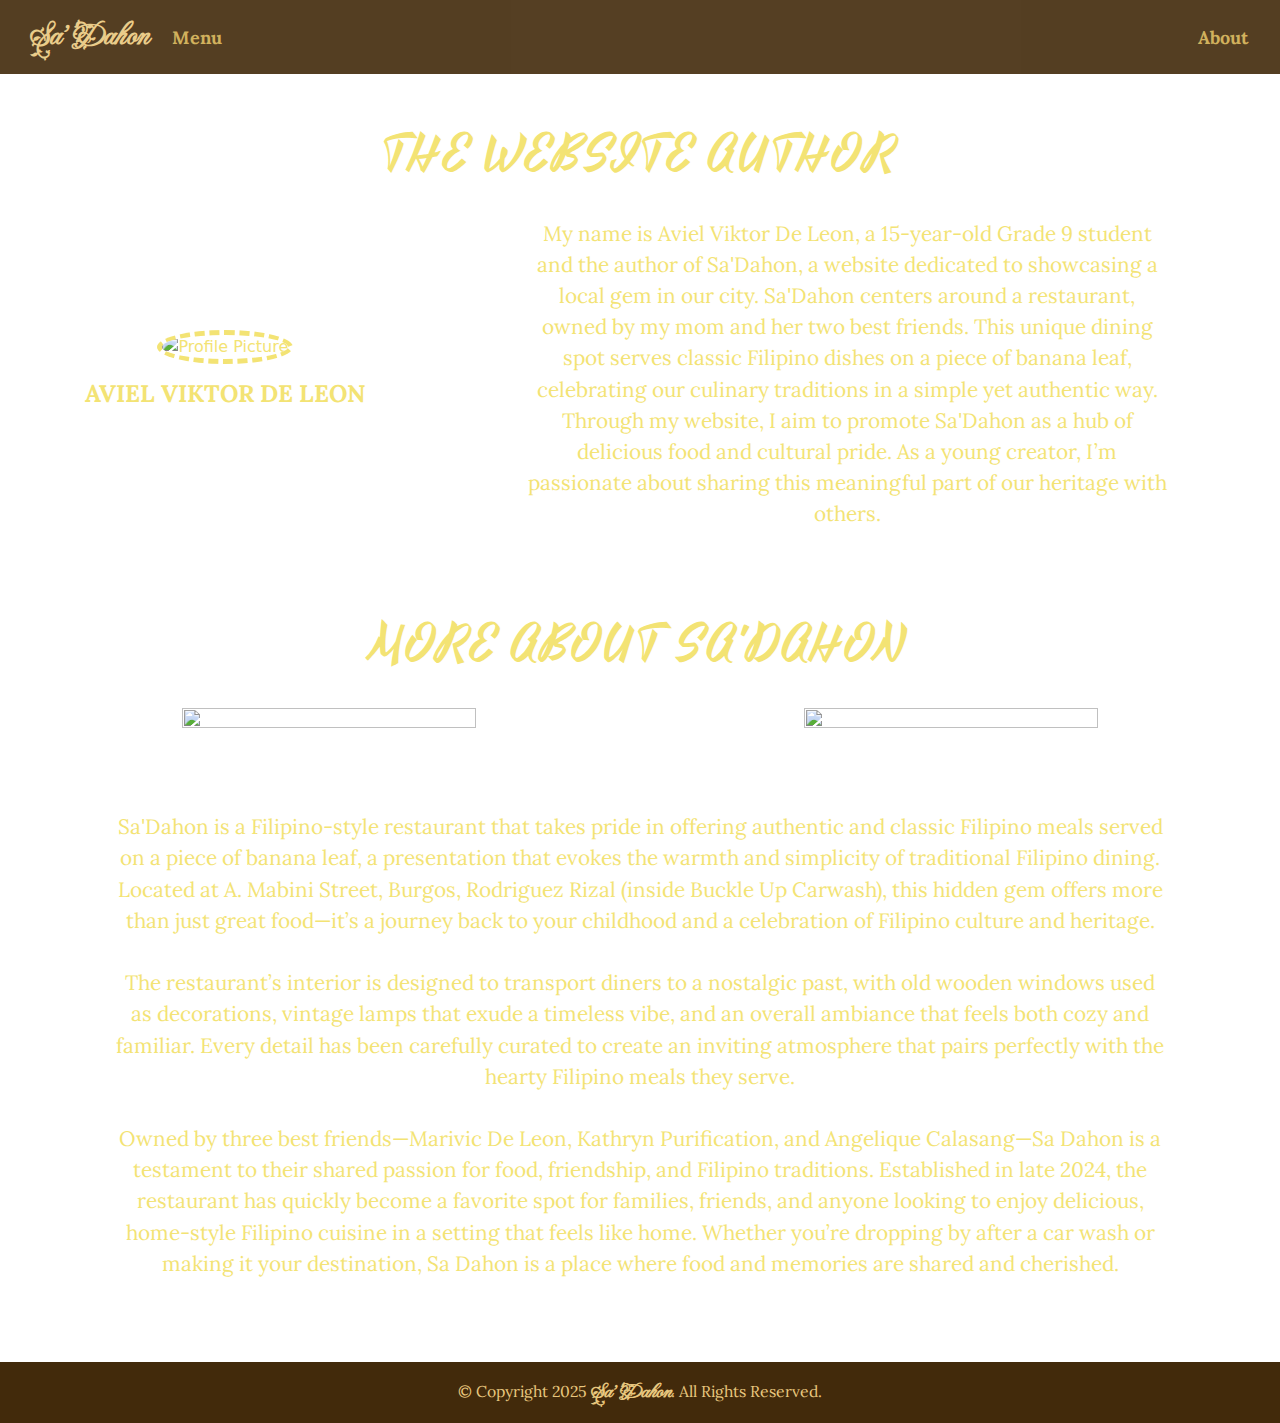
==== html/about.html @ 12aa1c09 "first upload" ====
<!DOCTYPE html>
<html lang="en">
<head>
    <meta charset="UTF-8">
    <meta name="viewport" content="width=device-width, initial-scale=1.0">
    <title>Sa'Dahon - Home</title>
    <link href="https://cdn.jsdelivr.net/npm/bootstrap@5.3.3/dist/css/bootstrap.min.css" rel="stylesheet" integrity="sha384-QWTKZyjpPEjISv5WaRU9OFeRpok6YctnYmDr5pNlyT2bRjXh0JMhjY6hW+ALEwIH" crossorigin="anonymous">
    <link rel="stylesheet" href="https://cdnjs.cloudflare.com/ajax/libs/font-awesome/4.7.0/css/font-awesome.min.css">
    <link rel="stylesheet" href="../css/about.css">
    <link rel="shortcut icon" href="../img/logo2-nobg.png" type="image/x-icon">
    <link rel="preconnect" href="https://fonts.googleapis.com">
    <link rel="preconnect" href="https://fonts.gstatic.com" crossorigin>
    <link href="https://fonts.googleapis.com/css2?family=Fleur+De+Leah&family=Lora:ital,wght@0,400..700;1,400..700&family=Yesteryear&display=swap" rel="stylesheet">
</head>
<body>
    <div class="parallax">
      <nav class="navbar fixed-top navbar-expand-lg"> <!--start of navbar-->
        <a class="navbar-brand big" href="home.html">Sa'Dahon</a> <!--to add icon logo-->
  
        <button
          class="navbar-toggler"
          type="button"
          data-toggle="collapse"
          data-target="#collapsibleNavbar"
        >
          <span class="navbar-toggler-icon"></span>
        </button>
  
        <div class="collapse navbar-collapse" id="collapsibleNavbar">
          <ul class="navbar-nav mr-auto">
            <li class="nav-item">
              <a href="menu.html" class="nav-link">Menu</a>
            </li>
          </ul>
          <ul class="navbar-nav ms-auto">
            <li class="nav-item">
                <a href="about.html" class="nav-link">About</a>
            </li>
          </ul>
        </div>
      </nav>

      <div class="author">
        <h1 style="text-align: center">THE WEBSITE AUTHOR</h1>
        <div class="row">
            <div class="col-md-4 profile-container">
                <img src="../img/pfp.jpg" alt="Profile Picture" class="profile-pic">
                <h3>AVIEL VIKTOR DE LEON</h3>
            </div>
            <div class="col-md-8 info">
                <p style="text-align: center">My name is Aviel Viktor De Leon, a 15-year-old Grade 9 student and the author of Sa'Dahon, a website dedicated to showcasing a local gem in our city. Sa'Dahon centers around a restaurant, owned by my mom and her two best friends. This unique dining spot serves classic Filipino dishes on a piece of banana leaf, celebrating our culinary traditions in a simple yet authentic way. Through my website, I aim to promote Sa'Dahon as a hub of delicious food and cultural pride. As a young creator, I’m passionate about sharing this meaningful part of our heritage with others.</p>
            </div>
        </div>
      </div>

      <div class="more">
        <h1 style="text-align: center">MORE ABOUT SA'DAHON</h1>
        <div class="row">
          <div class="col-md-6 col-sm"><img src="../img/about1.jpg" class="gallery"></div>
          <div class="col-md-6 col-sm"><img src="../img/about2.jpg" class="gallery"></div>
        </div>
        <div class="row">
          <div class="col">
            <p>Sa'Dahon is a Filipino-style restaurant that takes pride in offering authentic and classic Filipino meals served on a piece of banana leaf, a presentation that evokes the warmth and simplicity of traditional Filipino dining. Located at A. Mabini Street, Burgos, Rodriguez Rizal (inside Buckle Up Carwash), this hidden gem offers more than just great food—it’s a journey back to your childhood and a celebration of Filipino culture and heritage.<br><br>

              The restaurant’s interior is designed to transport diners to a nostalgic past, with old wooden windows used as decorations, vintage lamps that exude a timeless vibe, and an overall ambiance that feels both cozy and familiar. Every detail has been carefully curated to create an inviting atmosphere that pairs perfectly with the hearty Filipino meals they serve.<br><br>
  
              Owned by three best friends—Marivic De Leon, Kathryn Purification, and Angelique Calasang—Sa Dahon is a testament to their shared passion for food, friendship, and Filipino traditions. Established in late 2024, the restaurant has quickly become a favorite spot for families, friends, and anyone looking to enjoy delicious, home-style Filipino cuisine in a setting that feels like home. Whether you’re dropping by after a car wash or making it your destination, Sa Dahon is a place where food and memories are shared and cherished.</p>
          </div>
        </div>
      </div>

    <footer class="footer">
        <div class="footer">
          <small
            >&copy; Copyright 2025 <b class="brand">Sa'Dahon</b>. All Rights Reserved.</small
          >
        </div>
      </footer>
    </div>
</body>
</html>
---- css/about.css ----
* {
    margin: 0;
    padding: 0;
    box-sizing: border-box;
  }


  .parallax {
    background-image: url('../img/bananaleaf2.jpg');
    background-size: cover;
    background-repeat: no-repeat;
    background-position: center;
    background-attachment: fixed;
    height: 100%;
  }

  
  .navbar {
    background-color: #422A0B;
    opacity: 0.9;
  }

  @import url('https://fonts.googleapis.com/css2?family=Fleur+De+Leah&family=Lora:ital,wght@0,400..700;1,400..700&family=Yesteryear&display=swap');

  .navbar .navbar-brand {
    font-family: "Fleur de Leah";
    font-weight: 1000;
    font-size: 32px;
    padding-left: 30px;
    color: #E8C77E;
  }

  .navbar .navbar-brand:hover {
    color: #F3E374;
    transition-duration: 0.3s;
    transition-timing-function: ease-out;
  }

  .nav-link {
    font-family: "Lora", serif;
    font-size: 18px;
    color: #CCA94C;
    font-weight: bolder;
  }

  .nav-link:hover {
    color: #F7E9C3;
    transition-duration: 0.3s;
    transition-timing-function: ease-in;
    font-size: 20px;
  }

  .navbar-nav {
    padding-right: 24px;
  }


    .profile-container img {
        width: 20rem;
        height: 20rem;
        border-radius: 60%;
        border: 5px dashed #F3E374;
        object-fit: cover;
    }

    .profile-container img:hover {
        transform: scale(1.05);
        transition-duration: 0.3s;
        transition-timing-function: ease-in-out;
    }

    .gallery {
        margin-bottom: 40px;
        object-fit: cover;
        border-radius: 10%;
        height: 50%;
        width: 70%;
        -webkit-transform: scale(1);
        transform: scale(1);
        -webkit-transition: .3s ease-in-out;
        transition: .3s ease-in-out;
    }

    .gallery:hover {
        -webkit-transform: scale(1.1);
	    transform: scale(1.1);
    }

    .row {
        align-items: center;
    }

  .author, .more {
    width: 100%;
    padding: 30px;
    align-items: center;
    text-align: center;
    color: #F3E374;
  }

  .author h1, .more h1 {
    font-family: "Yesteryear", serif;
    font-size: 3rem;
    padding-bottom: 2%;
    letter-spacing: 1.2px;
  }

  .author h1 {
    padding-top: 8%;
  }

  .author h3 {
    font-family: "Lora", serif;
    font-size: 1.5rem;
    padding: 4% 0%;
    font-weight: bold;
  }

  .author p {
    padding: 0% 10%;
    font-size: 1.3rem;
    font-family: "Lora", serif;
  }

  .more h1 {
    padding-top: 1%;
  }

  .more p {
    font-family: "Lora", serif;
    font-size: 1.3rem;
    padding: 3% 7%;
  }


  a {
    text-decoration: none;
  }

  .footer {
    left: 0;
    bottom: 0;
    width: 100%;
    background-color: #422A0B;
    color: #E8C77E;
    text-align: center;
    font-family: "Lora", serif;
    font-size: 18px;
    padding: 7px;
  }

  .footer .brand {
    font-family: "Fleur de Leah";
    font-size: 22px;
  }
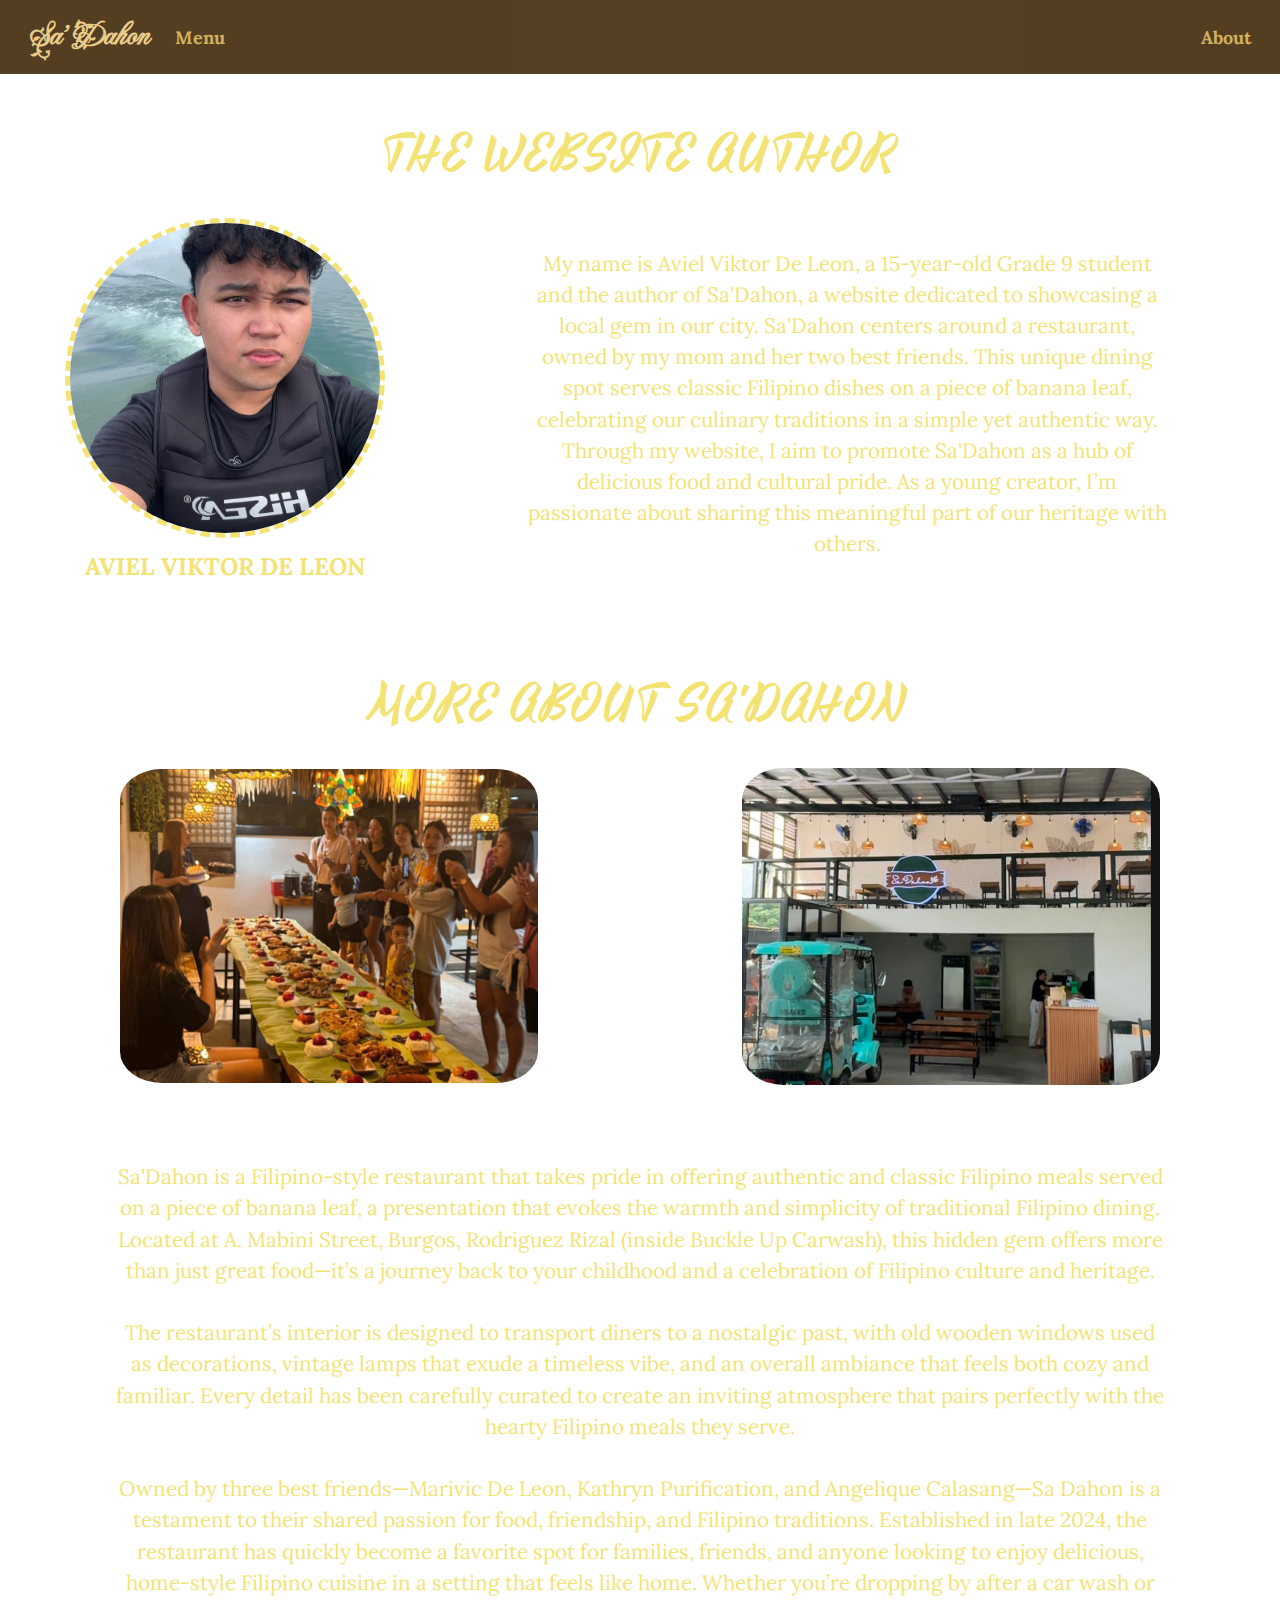
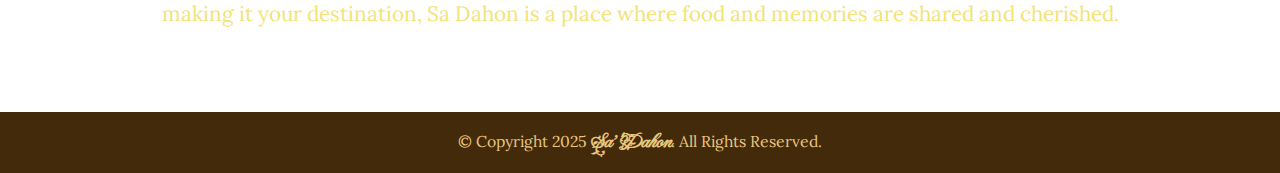
==== commit 20f5dee0: "2nd upload for responsiveness" ====
--- a/html/about.html
+++ b/html/about.html
@@ -15,13 +15,13 @@
 <body>
     <div class="parallax">
       <nav class="navbar fixed-top navbar-expand-lg"> <!--start of navbar-->
-        <a class="navbar-brand big" href="home.html">Sa'Dahon</a> <!--to add icon logo-->
+        <a class="navbar-brand big" href="index.html">Sa'Dahon</a> <!--to add icon logo-->
   
         <button
           class="navbar-toggler"
           type="button"
-          data-toggle="collapse"
-          data-target="#collapsibleNavbar"
+          data-bs-toggle="collapse"
+          data-bs-target="#collapsibleNavbar"
         >
           <span class="navbar-toggler-icon"></span>
         </button>
@@ -39,6 +39,8 @@
           </ul>
         </div>
       </nav>
+
+      <script src="https://cdn.jsdelivr.net/npm/bootstrap@5.0.2/dist/js/bootstrap.bundle.min.js" integrity="sha384-MrcW6ZMFYlzcLA8Nl+NtUVF0sA7MsXsP1UyJoMp4YLEuNSfAP+JcXn/tWtIaxVXM" crossorigin="anonymous"></script>
 
       <div class="author">
         <h1 style="text-align: center">THE WEBSITE AUTHOR</h1>
--- a/css/about.css
+++ b/css/about.css
@@ -41,6 +41,8 @@
     font-size: 18px;
     color: #CCA94C;
     font-weight: bolder;
+    margin-left: 5%;
+    margin-right: 5%;
   }
 
   .nav-link:hover {
@@ -152,4 +154,25 @@
   .footer .brand {
     font-family: "Fleur de Leah";
     font-size: 22px;
+  }
+
+  button.navbar-toggler {
+    border: 2px solid #CCA94C;
+    margin-right: 6%;
+  }
+  
+  span.navbar-toggler-icon {
+    background-image: url("data:image/svg+xml;charset=utf8,%3Csvg viewBox='0 0 32 32' xmlns='http://www.w3.org/2000/svg'%3E%3Cpath stroke='rgba(204, 169, 76)' stroke-width='2' stroke-linecap='round' stroke-miterlimit='10' d='M4 8h24M4 16h24M4 24h24'/%3E%3C/svg%3E");
+  }
+
+  button.navbar-toggler:hover {
+    border: 2px solid #F7E9C3;
+    transition-duration: 0.3s;
+    transition-timing-function: ease-in-out;
+  }
+
+  span.navbar-toggler-icon:hover {
+    background-image: url("data:image/svg+xml;charset=utf8,%3Csvg viewBox='0 0 32 32' xmlns='http://www.w3.org/2000/svg'%3E%3Cpath stroke='rgba(247, 233, 195)' stroke-width='2' stroke-linecap='round' stroke-miterlimit='10' d='M4 8h24M4 16h24M4 24h24'/%3E%3C/svg%3E");
+    transition-duration: 0.3s;
+    transition-timing-function: ease-in-out;
   }